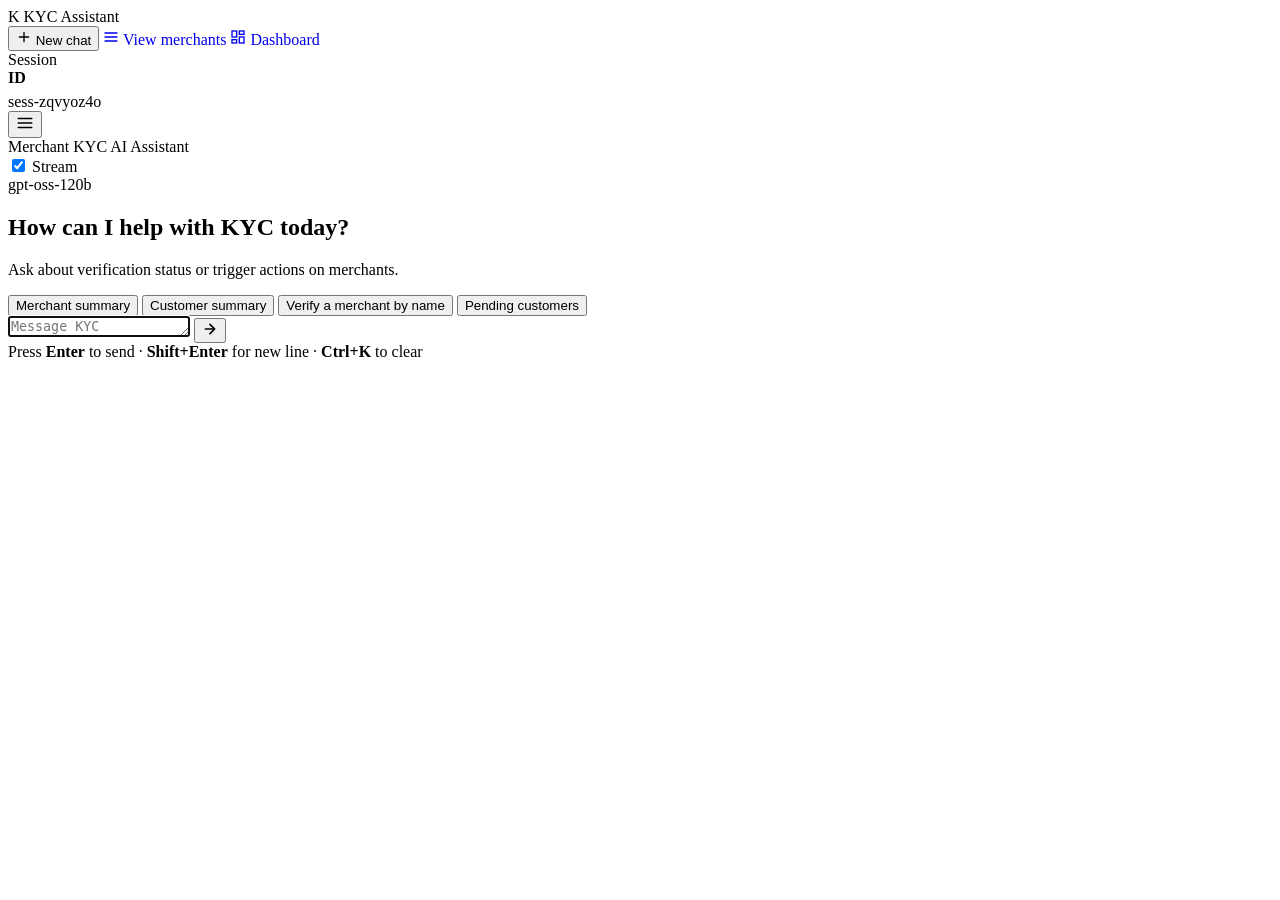
==== src/main/resources/static/index.html @ 4836f9fc "first commit" ====
<!DOCTYPE html>
<html lang="en">
<head>
<meta charset="UTF-8">
<meta name="viewport" content="width=device-width, initial-scale=1.0">
<title>Merchant KYC AI Assistant</title>
<link rel="stylesheet" href="/css/chat.css">
</head>
<body>

  <aside class="sidebar" id="sidebar">
    <div class="sidebar-header">
      <div class="brand">
        <span class="brand-logo">K</span>
        <span>KYC Assistant</span>
      </div>
    </div>

    <button class="new-chat-btn" onclick="newChat()">
      <svg width="16" height="16" viewBox="0 0 24 24" fill="none" stroke="currentColor" stroke-width="2" stroke-linecap="round">
        <path d="M12 5v14M5 12h14"/>
      </svg>
      New chat
    </button>

    <a class="new-chat-btn" href="/merchants.html" style="text-decoration:none;">
      <svg width="16" height="16" viewBox="0 0 24 24" fill="none" stroke="currentColor" stroke-width="2" stroke-linecap="round">
        <path d="M3 6h18M3 12h18M3 18h18"/>
      </svg>
      View merchants
    </a>
    
    <a class="new-chat-btn" href="/dashboard.html" style="text-decoration:none;">
  <svg width="16" height="16" viewBox="0 0 24 24" fill="none" stroke="currentColor" stroke-width="2" stroke-linecap="round">
    <rect x="3" y="3" width="7" height="9"/>
    <rect x="14" y="3" width="7" height="5"/>
    <rect x="14" y="12" width="7" height="9"/>
    <rect x="3" y="16" width="7" height="5"/>
  </svg>
  Dashboard
</a>

    <div class="sidebar-section-label">Session</div>
    <div class="sidebar-footer">
      <div style="margin-bottom:6px;"><strong>ID</strong></div>
      <div id="sessionLabel">—</div>
    </div>
  </aside>

  <main class="main">
    <div class="topbar">
      <button class="icon-btn" onclick="toggleSidebar()" title="Toggle sidebar">
        <svg width="18" height="18" viewBox="0 0 24 24" fill="none" stroke="currentColor" stroke-width="2" stroke-linecap="round">
          <path d="M3 6h18M3 12h18M3 18h18"/>
        </svg>
      </button>
      <div class="topbar-title">Merchant KYC AI Assistant</div>
      <label class="stream-toggle" title="Stream responses token-by-token">
        <input type="checkbox" id="streamToggle" checked>
        <span>Stream</span>
      </label>
      <div class="topbar-model" id="modelLabel">gpt-oss-120b</div>
    </div>

    <div class="messages" id="messages">
      <div class="messages-inner" id="messagesInner">
        <div class="empty-state" id="emptyState">
          <h2>How can I help with KYC today?</h2>
          <p>Ask about verification status or trigger actions on merchants.</p>
          <div class="suggestions">
            <button class="suggestion" onclick="quickSend('Give me the merchant summary')">Merchant summary</button>
            <button class="suggestion" onclick="quickSend('Give me the customer summary')">Customer summary</button>
            <button class="suggestion" onclick="quickSend('Verify Krishna Agro Traders')">Verify a merchant by name</button>
            <button class="suggestion" onclick="quickSend('How many customers are pending?')">Pending customers</button>
          </div>
        </div>
      </div>
    </div>

    <div class="composer">
      <div class="composer-inner">
        <textarea id="msg" rows="1" placeholder="Message KYC Assistant..." autocomplete="off"></textarea>
        <button id="send" title="Send">
          <svg width="16" height="16" viewBox="0 0 24 24" fill="none" stroke="currentColor" stroke-width="2.5" stroke-linecap="round" stroke-linejoin="round">
            <path d="M5 12h14M12 5l7 7-7 7"/>
          </svg>
        </button>
      </div>
      <div class="composer-hint">
        Press <strong>Enter</strong> to send · <strong>Shift+Enter</strong> for new line · <strong>Ctrl+K</strong> to clear
      </div>
    </div>
  </main>

<script>
  const messagesEl  = document.getElementById('messages');
  const innerEl     = document.getElementById('messagesInner');
  const emptyState  = document.getElementById('emptyState');
  const input       = document.getElementById('msg');
  const sendBtn     = document.getElementById('send');
  const sessionLbl  = document.getElementById('sessionLabel');
  const sidebar     = document.getElementById('sidebar');
  const streamTgl   = document.getElementById('streamToggle');

  let sessionId = sessionStorage.getItem('chatSessionId');
  if (!sessionId) {
    sessionId = 'sess-' + Math.random().toString(36).slice(2, 10);
    sessionStorage.setItem('chatSessionId', sessionId);
  }
  sessionLbl.textContent = sessionId;

  /* ---------- helpers ---------- */
  function escapeHtml(s) {
    return String(s).replace(/[&<>"']/g, c => ({
      '&':'&amp;','<':'&lt;','>':'&gt;','"':'&quot;',"'":'&#39;'
    }[c]));
  }
  function renderMarkdown(text) {
    let html = escapeHtml(text);
    html = html.replace(/`([^`]+)`/g, '<code>$1</code>');
    html = html.replace(/\*\*([^*]+)\*\*/g, '<strong>$1</strong>');
    return html;
  }
  function scrollBottom() { messagesEl.scrollTop = messagesEl.scrollHeight; }
  function hideEmpty() { if (emptyState && emptyState.parentNode) emptyState.remove(); }

  function addMessage(text, cls) {
    hideEmpty();
    const wrap = document.createElement('div');
    wrap.className = 'msg ' + cls;
    const avatar = document.createElement('div');
    avatar.className = 'avatar';
    avatar.textContent = cls === 'user' ? 'U' : 'AI';
    const body = document.createElement('div');
    body.className = 'msg-body';
    const bubble = document.createElement('div');
    bubble.className = 'bubble';
    bubble.innerHTML = renderMarkdown(text);
    body.appendChild(bubble);
    wrap.appendChild(avatar);
    wrap.appendChild(body);
    innerEl.appendChild(wrap);
    scrollBottom();
    return { wrap, bubble };
  }

  function addTyping() {
    hideEmpty();
    const wrap = document.createElement('div');
    wrap.className = 'msg ai';
    wrap.id = 'typingMsg';
    wrap.innerHTML = `
      <div class="avatar">AI</div>
      <div class="msg-body"><div class="bubble">
        <div class="typing"><span></span><span></span><span></span></div>
      </div></div>`;
    innerEl.appendChild(wrap);
    scrollBottom();
    return wrap;
  }

  function removeTyping() {
    const t = document.getElementById('typingMsg');
    if (t) t.remove();
  }

  /* ---------- feedback + copy bar for AI messages ---------- */
  function attachActions(wrapEl, userText, aiText, toolsUsed) {
    const body = wrapEl.querySelector('.msg-body');

    // tool badges
    if (toolsUsed && toolsUsed.length) {
      const tools = document.createElement('div');
      tools.className = 'tool-badges';
      tools.innerHTML = toolsUsed.map(t =>
        `<span class="tool-badge">🔧 ${escapeHtml(t)}</span>`
      ).join('');
      body.appendChild(tools);
    }

    const actions = document.createElement('div');
    actions.className = 'msg-actions';
    actions.innerHTML = `
      <button class="act-btn act-copy" title="Copy">📋 Copy</button>
      <button class="act-btn act-up"   title="Good response">👍</button>
      <button class="act-btn act-down" title="Bad response">👎</button>
    `;
    body.appendChild(actions);

    actions.querySelector('.act-copy').onclick = () => {
      navigator.clipboard.writeText(aiText);
      const b = actions.querySelector('.act-copy');
      b.textContent = '✓ Copied';
      setTimeout(() => b.textContent = '📋 Copy', 1400);
    };
    actions.querySelector('.act-up').onclick   = () => sendFeedback(userText, aiText, 1);
    actions.querySelector('.act-down').onclick = () => sendFeedback(userText, aiText, -1);
  }

  async function sendFeedback(userText, aiText, rating) {
    try {
      await fetch('/api/feedback', {
        method: 'POST',
        headers: { 'Content-Type': 'application/json' },
        body: JSON.stringify({ sessionId, userMessage: userText, aiResponse: aiText, rating })
      });
      console.log('[feedback] sent rating', rating);
    } catch (e) {
      console.warn('feedback failed', e);
    }
  }

  /* ---------- non-streaming send ---------- */
  async function sendBlocking(text) {
    const wrap = addTyping();
    try {
      const res = await fetch('/api/chat', {
        method: 'POST',
        headers: { 'Content-Type': 'application/json' },
        body: JSON.stringify({ sessionId, message: text })
      });
      const raw = await res.text();
      removeTyping();
      if (!res.ok) { addMessage('Error ' + res.status + ': ' + raw, 'ai'); return; }
      const data = JSON.parse(raw);
      const reply = data.response ?? '(no response)';
      const tools = data.toolsUsed ?? [];
      const { wrap: w, bubble } = addMessage(reply, 'ai');
      attachActions(w, text, reply, tools);
    } catch (e) {
      removeTyping();
      addMessage('Network error: ' + e.message, 'ai');
    }
  }

  /* ---------- streaming send (SSE via fetch) ---------- */
  async function sendStreaming(text) {
    const wrap = addTyping();
    const wrapEl = wrap;
    let bubble = null;
    let accumulated = '';

    try {
      const res = await fetch('/api/chat/stream', {
        method: 'POST',
        headers: { 'Content-Type': 'application/json' },
        body: JSON.stringify({ sessionId, message: text })
      });

      removeTyping();
      const { wrap: w, bubble: b } = addMessage('', 'ai');
      bubble = b;

      const reader = res.body.getReader();
      const decoder = new TextDecoder();
      let buffer = '';

      while (true) {
        const { value, done } = await reader.read();
        if (done) break;
        buffer += decoder.decode(value, { stream: true });

        // SSE frames separated by \n\n
        let idx;
        while ((idx = buffer.indexOf('\n\n')) >= 0) {
          const frame = buffer.slice(0, idx);
          buffer = buffer.slice(idx + 2);

          for (const line of frame.split('\n')) {
            if (line.startsWith('data:')) {
              let chunk = line.slice(5);
              if (chunk.startsWith(' ')) chunk = chunk.slice(1);
              accumulated += chunk;
              bubble.innerHTML = renderMarkdown(accumulated);
              scrollBottom();
            }
          }
        }
      }
      attachActions(w, text, accumulated, []);
    } catch (e) {
      removeTyping();
      addMessage('Stream error: ' + e.message, 'ai');
    }
  }

  /* ---------- send dispatcher ---------- */
  async function send(text) {
    text = (text ?? input.value).trim();
    if (!text) return;
    addMessage(text, 'user');
    input.value = '';
    input.style.height = 'auto';
    sendBtn.disabled = true;

    try {
      if (streamTgl.checked) {
        await sendStreaming(text);
      } else {
        await sendBlocking(text);
      }
    } finally {
      sendBtn.disabled = false;
      input.focus();
    }
  }

  function quickSend(t) { input.value = t; send(); }
  function newChat() { sessionStorage.removeItem('chatSessionId'); location.reload(); }
  function toggleSidebar() { sidebar.classList.toggle('collapsed'); }

  /* ---------- events ---------- */
  sendBtn.addEventListener('click', () => send());
  input.addEventListener('keydown', e => {
    if (e.key === 'Enter' && !e.shiftKey) { e.preventDefault(); send(); }
  });
  input.addEventListener('input', () => {
    input.style.height = 'auto';
    input.style.height = Math.min(input.scrollHeight, 200) + 'px';
  });
  document.addEventListener('keydown', e => {
    if (e.ctrlKey && e.key === 'k') { e.preventDefault(); newChat(); }
  });

  input.focus();
</script>
</body>
</html>
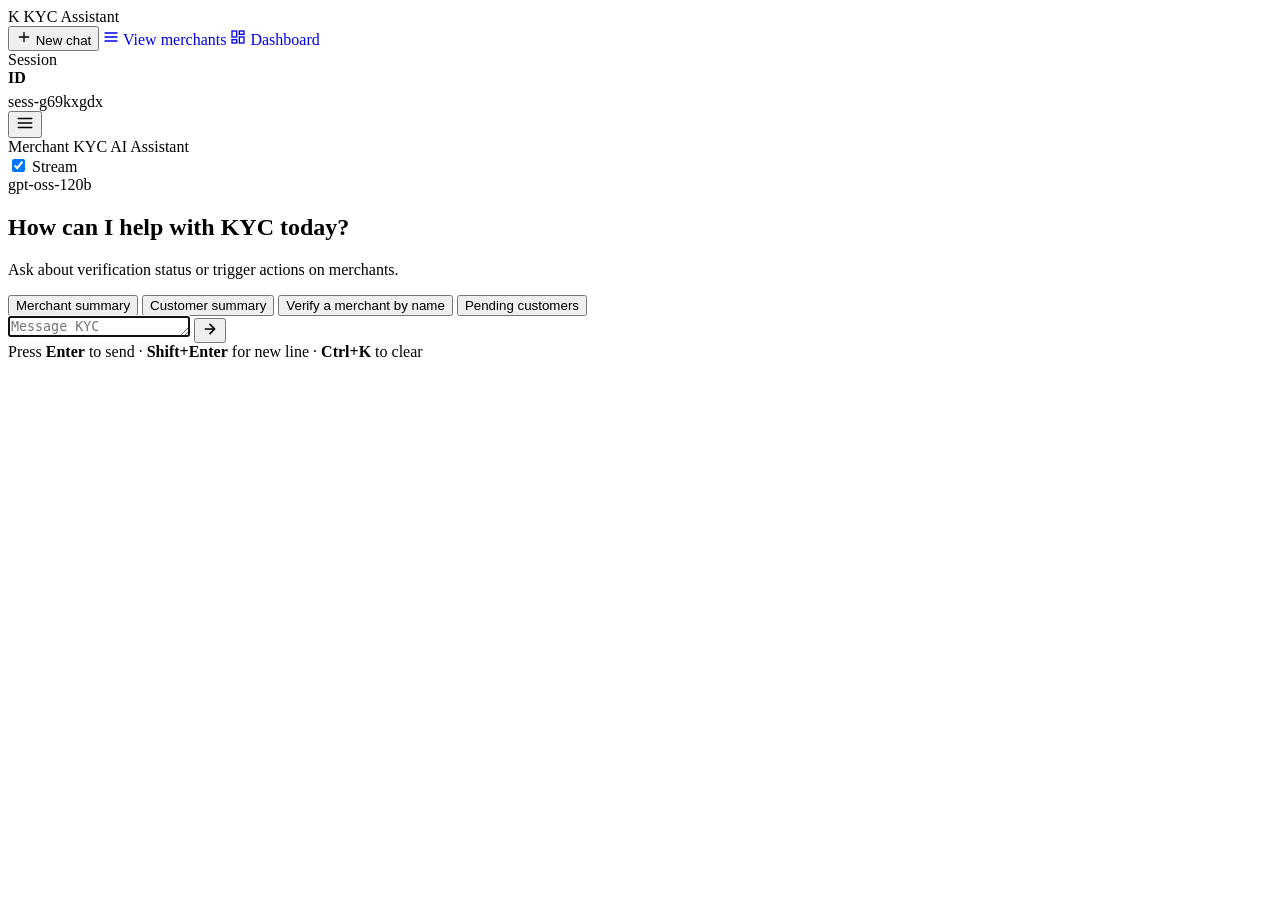
==== commit 184fa505: "UI enhancements for all devices & desktop" ====
--- a/src/main/resources/static/index.html
+++ b/src/main/resources/static/index.html
@@ -2,7 +2,7 @@
 <html lang="en">
 <head>
 <meta charset="UTF-8">
-<meta name="viewport" content="width=device-width, initial-scale=1.0">
+<meta name="viewport" content="width=device-width, initial-scale=1.0, viewport-fit=cover">
 <title>Merchant KYC AI Assistant</title>
 <link rel="stylesheet" href="/css/chat.css">
 </head>
@@ -29,16 +29,16 @@
       </svg>
       View merchants
     </a>
-    
+
     <a class="new-chat-btn" href="/dashboard.html" style="text-decoration:none;">
-  <svg width="16" height="16" viewBox="0 0 24 24" fill="none" stroke="currentColor" stroke-width="2" stroke-linecap="round">
-    <rect x="3" y="3" width="7" height="9"/>
-    <rect x="14" y="3" width="7" height="5"/>
-    <rect x="14" y="12" width="7" height="9"/>
-    <rect x="3" y="16" width="7" height="5"/>
-  </svg>
-  Dashboard
-</a>
+      <svg width="16" height="16" viewBox="0 0 24 24" fill="none" stroke="currentColor" stroke-width="2" stroke-linecap="round">
+        <rect x="3" y="3" width="7" height="9"/>
+        <rect x="14" y="3" width="7" height="5"/>
+        <rect x="14" y="12" width="7" height="9"/>
+        <rect x="3" y="16" width="7" height="5"/>
+      </svg>
+      Dashboard
+    </a>
 
     <div class="sidebar-section-label">Session</div>
     <div class="sidebar-footer">
@@ -108,6 +108,23 @@
     sessionStorage.setItem('chatSessionId', sessionId);
   }
   sessionLbl.textContent = sessionId;
+
+  /* ---------- mobile: collapse sidebar by default + tap-outside to close ---------- */
+  const isMobile = () => window.matchMedia('(max-width: 720px)').matches;
+
+  if (isMobile()) {
+    sidebar.classList.add('collapsed');
+  }
+  window.addEventListener('resize', () => {
+    if (!isMobile()) sidebar.classList.remove('collapsed');
+  });
+  document.addEventListener('click', e => {
+    if (!isMobile()) return;
+    if (sidebar.classList.contains('collapsed')) return;
+    if (sidebar.contains(e.target)) return;
+    if (e.target.closest('.icon-btn')) return;
+    sidebar.classList.add('collapsed');
+  });
 
   /* ---------- helpers ---------- */
   function escapeHtml(s) {
@@ -168,7 +185,6 @@
   function attachActions(wrapEl, userText, aiText, toolsUsed) {
     const body = wrapEl.querySelector('.msg-body');
 
-    // tool badges
     if (toolsUsed && toolsUsed.length) {
       const tools = document.createElement('div');
       tools.className = 'tool-badges';
@@ -260,7 +276,6 @@
         if (done) break;
         buffer += decoder.decode(value, { stream: true });
 
-        // SSE frames separated by \n\n
         let idx;
         while ((idx = buffer.indexOf('\n\n')) >= 0) {
           const frame = buffer.slice(0, idx);
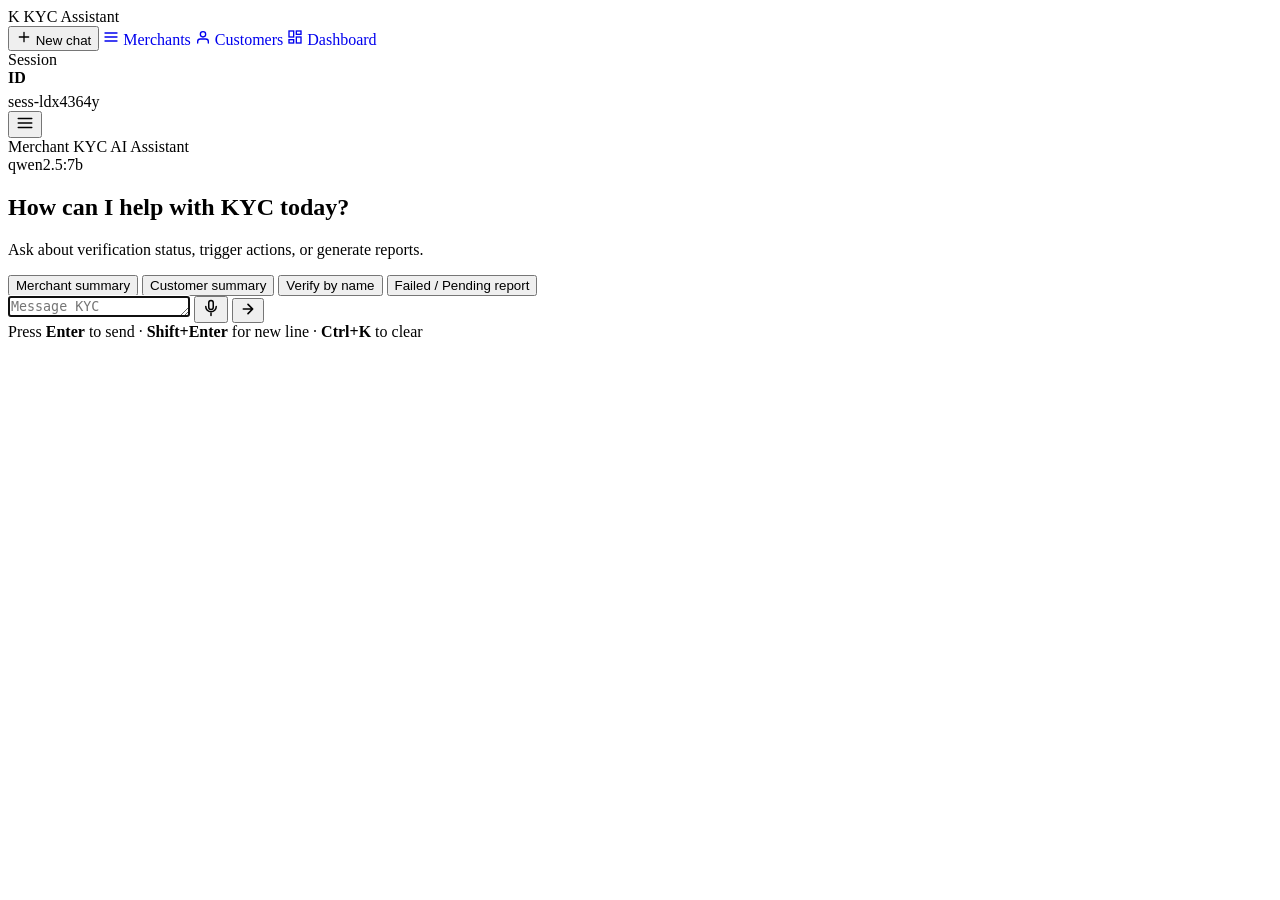
==== commit 0a4de5f5: "Add Report Tool & Dashboard enhancement" ====
--- a/src/main/resources/static/index.html
+++ b/src/main/resources/static/index.html
@@ -4,7 +4,7 @@
 <meta charset="UTF-8">
 <meta name="viewport" content="width=device-width, initial-scale=1.0, viewport-fit=cover">
 <title>Merchant KYC AI Assistant</title>
-<link rel="stylesheet" href="/css/chat.css">
+<link rel="stylesheet" href="/css/chat.css?v=4">
 </head>
 <body>
 
@@ -27,7 +27,15 @@
       <svg width="16" height="16" viewBox="0 0 24 24" fill="none" stroke="currentColor" stroke-width="2" stroke-linecap="round">
         <path d="M3 6h18M3 12h18M3 18h18"/>
       </svg>
-      View merchants
+      Merchants
+    </a>
+
+    <a class="new-chat-btn" href="/customers.html" style="text-decoration:none;">
+      <svg width="16" height="16" viewBox="0 0 24 24" fill="none" stroke="currentColor" stroke-width="2" stroke-linecap="round">
+        <circle cx="12" cy="8" r="4"/>
+        <path d="M4 21v-2a4 4 0 0 1 4-4h8a4 4 0 0 1 4 4v2"/>
+      </svg>
+      Customers
     </a>
 
     <a class="new-chat-btn" href="/dashboard.html" style="text-decoration:none;">
@@ -55,23 +63,19 @@
         </svg>
       </button>
       <div class="topbar-title">Merchant KYC AI Assistant</div>
-      <label class="stream-toggle" title="Stream responses token-by-token">
-        <input type="checkbox" id="streamToggle" checked>
-        <span>Stream</span>
-      </label>
-      <div class="topbar-model" id="modelLabel">gpt-oss-120b</div>
+      <div class="topbar-model" id="modelLabel">qwen2.5:7b</div>
     </div>
 
     <div class="messages" id="messages">
       <div class="messages-inner" id="messagesInner">
         <div class="empty-state" id="emptyState">
           <h2>How can I help with KYC today?</h2>
-          <p>Ask about verification status or trigger actions on merchants.</p>
+          <p>Ask about verification status, trigger actions, or generate reports.</p>
           <div class="suggestions">
             <button class="suggestion" onclick="quickSend('Give me the merchant summary')">Merchant summary</button>
             <button class="suggestion" onclick="quickSend('Give me the customer summary')">Customer summary</button>
-            <button class="suggestion" onclick="quickSend('Verify Krishna Agro Traders')">Verify a merchant by name</button>
-            <button class="suggestion" onclick="quickSend('How many customers are pending?')">Pending customers</button>
+            <button class="suggestion" onclick="quickSend('Verify Krishna Agro Traders')">Verify by name</button>
+            <button class="suggestion" onclick="quickSend('Give me the failed and pending report')">Failed / Pending report</button>
           </div>
         </div>
       </div>
@@ -80,6 +84,12 @@
     <div class="composer">
       <div class="composer-inner">
         <textarea id="msg" rows="1" placeholder="Message KYC Assistant..." autocomplete="off"></textarea>
+        <button id="mic" title="Voice input" type="button">
+          <svg width="18" height="18" viewBox="0 0 24 24" fill="none" stroke="currentColor" stroke-width="2" stroke-linecap="round" stroke-linejoin="round">
+            <rect x="9" y="2" width="6" height="12" rx="3"/>
+            <path d="M5 10a7 7 0 0 0 14 0M12 19v3"/>
+          </svg>
+        </button>
         <button id="send" title="Send">
           <svg width="16" height="16" viewBox="0 0 24 24" fill="none" stroke="currentColor" stroke-width="2.5" stroke-linecap="round" stroke-linejoin="round">
             <path d="M5 12h14M12 5l7 7-7 7"/>
@@ -100,7 +110,6 @@
   const sendBtn     = document.getElementById('send');
   const sessionLbl  = document.getElementById('sessionLabel');
   const sidebar     = document.getElementById('sidebar');
-  const streamTgl   = document.getElementById('streamToggle');
 
   let sessionId = sessionStorage.getItem('chatSessionId');
   if (!sessionId) {
@@ -112,12 +121,12 @@
   /* ---------- mobile: collapse sidebar by default + tap-outside to close ---------- */
   const isMobile = () => window.matchMedia('(max-width: 720px)').matches;
 
-  if (isMobile()) {
-    sidebar.classList.add('collapsed');
-  }
+  if (isMobile()) sidebar.classList.add('collapsed');
+
   window.addEventListener('resize', () => {
     if (!isMobile()) sidebar.classList.remove('collapsed');
   });
+
   document.addEventListener('click', e => {
     if (!isMobile()) return;
     if (sidebar.classList.contains('collapsed')) return;
@@ -132,12 +141,20 @@
       '&':'&amp;','<':'&lt;','>':'&gt;','"':'&quot;',"'":'&#39;'
     }[c]));
   }
+
   function renderMarkdown(text) {
     let html = escapeHtml(text);
     html = html.replace(/`([^`]+)`/g, '<code>$1</code>');
     html = html.replace(/\*\*([^*]+)\*\*/g, '<strong>$1</strong>');
+    // Markdown links: [text](url) → clickable <a>
+    html = html.replace(/\[([^\]]+)\]\((https?:\/\/[^\s)]+)\)/g,
+      '<a href="$2" target="_blank" rel="noopener">$1</a>');
+    // Bare URLs: http://... → clickable <a>
+    html = html.replace(/(^|[\s(])(https?:\/\/[^\s<)]+)/g,
+      '$1<a href="$2" target="_blank" rel="noopener">$2</a>');
     return html;
   }
+
   function scrollBottom() { messagesEl.scrollTop = messagesEl.scrollHeight; }
   function hideEmpty() { if (emptyState && emptyState.parentNode) emptyState.remove(); }
 
@@ -226,9 +243,9 @@
     }
   }
 
-  /* ---------- non-streaming send ---------- */
+  /* ---------- send ---------- */
   async function sendBlocking(text) {
-    const wrap = addTyping();
+    addTyping();
     try {
       const res = await fetch('/api/chat', {
         method: 'POST',
@@ -241,7 +258,7 @@
       const data = JSON.parse(raw);
       const reply = data.response ?? '(no response)';
       const tools = data.toolsUsed ?? [];
-      const { wrap: w, bubble } = addMessage(reply, 'ai');
+      const { wrap: w } = addMessage(reply, 'ai');
       attachActions(w, text, reply, tools);
     } catch (e) {
       removeTyping();
@@ -249,57 +266,6 @@
     }
   }
 
-  /* ---------- streaming send (SSE via fetch) ---------- */
-  async function sendStreaming(text) {
-    const wrap = addTyping();
-    const wrapEl = wrap;
-    let bubble = null;
-    let accumulated = '';
-
-    try {
-      const res = await fetch('/api/chat/stream', {
-        method: 'POST',
-        headers: { 'Content-Type': 'application/json' },
-        body: JSON.stringify({ sessionId, message: text })
-      });
-
-      removeTyping();
-      const { wrap: w, bubble: b } = addMessage('', 'ai');
-      bubble = b;
-
-      const reader = res.body.getReader();
-      const decoder = new TextDecoder();
-      let buffer = '';
-
-      while (true) {
-        const { value, done } = await reader.read();
-        if (done) break;
-        buffer += decoder.decode(value, { stream: true });
-
-        let idx;
-        while ((idx = buffer.indexOf('\n\n')) >= 0) {
-          const frame = buffer.slice(0, idx);
-          buffer = buffer.slice(idx + 2);
-
-          for (const line of frame.split('\n')) {
-            if (line.startsWith('data:')) {
-              let chunk = line.slice(5);
-              if (chunk.startsWith(' ')) chunk = chunk.slice(1);
-              accumulated += chunk;
-              bubble.innerHTML = renderMarkdown(accumulated);
-              scrollBottom();
-            }
-          }
-        }
-      }
-      attachActions(w, text, accumulated, []);
-    } catch (e) {
-      removeTyping();
-      addMessage('Stream error: ' + e.message, 'ai');
-    }
-  }
-
-  /* ---------- send dispatcher ---------- */
   async function send(text) {
     text = (text ?? input.value).trim();
     if (!text) return;
@@ -309,11 +275,7 @@
     sendBtn.disabled = true;
 
     try {
-      if (streamTgl.checked) {
-        await sendStreaming(text);
-      } else {
-        await sendBlocking(text);
-      }
+      await sendBlocking(text);
     } finally {
       sendBtn.disabled = false;
       input.focus();
@@ -337,6 +299,73 @@
     if (e.ctrlKey && e.key === 'k') { e.preventDefault(); newChat(); }
   });
 
+  /* ═══════════════════════════════════════════════════════
+     VOICE INPUT · Web Speech API
+     ═══════════════════════════════════════════════════════ */
+  const micBtn = document.getElementById('mic');
+  const SpeechRecognition = window.SpeechRecognition || window.webkitSpeechRecognition;
+
+  if (!SpeechRecognition) {
+    micBtn.style.display = 'none';
+    console.warn('Speech Recognition not supported in this browser');
+  } else {
+    const recognition = new SpeechRecognition();
+    recognition.continuous = false;
+    recognition.interimResults = true;
+    recognition.lang = 'en-IN';
+
+    let listening = false;
+    let baseText = '';
+
+    micBtn.addEventListener('click', () => {
+      if (listening) {
+        recognition.stop();
+      } else {
+        baseText = input.value ? input.value.trim() + ' ' : '';
+        try {
+          recognition.start();
+        } catch (e) {
+          console.warn('recognition.start failed', e);
+        }
+      }
+    });
+
+    recognition.onstart = () => {
+      listening = true;
+      micBtn.classList.add('listening');
+      micBtn.title = 'Listening… click to stop';
+    };
+
+    recognition.onresult = (event) => {
+      let interim = '';
+      let final = '';
+      for (let i = event.resultIndex; i < event.results.length; i++) {
+        const transcript = event.results[i][0].transcript;
+        if (event.results[i].isFinal) final += transcript;
+        else interim += transcript;
+      }
+      input.value = baseText + (final || interim);
+      input.style.height = 'auto';
+      input.style.height = Math.min(input.scrollHeight, 200) + 'px';
+    };
+
+    recognition.onend = () => {
+      listening = false;
+      micBtn.classList.remove('listening');
+      micBtn.title = 'Voice input';
+      input.focus();
+    };
+
+    recognition.onerror = (event) => {
+      console.warn('Speech recognition error:', event.error);
+      listening = false;
+      micBtn.classList.remove('listening');
+      if (event.error === 'not-allowed') {
+        alert('Microphone permission denied. Please allow mic access and try again.');
+      }
+    };
+  }
+
   input.focus();
 </script>
 </body>
